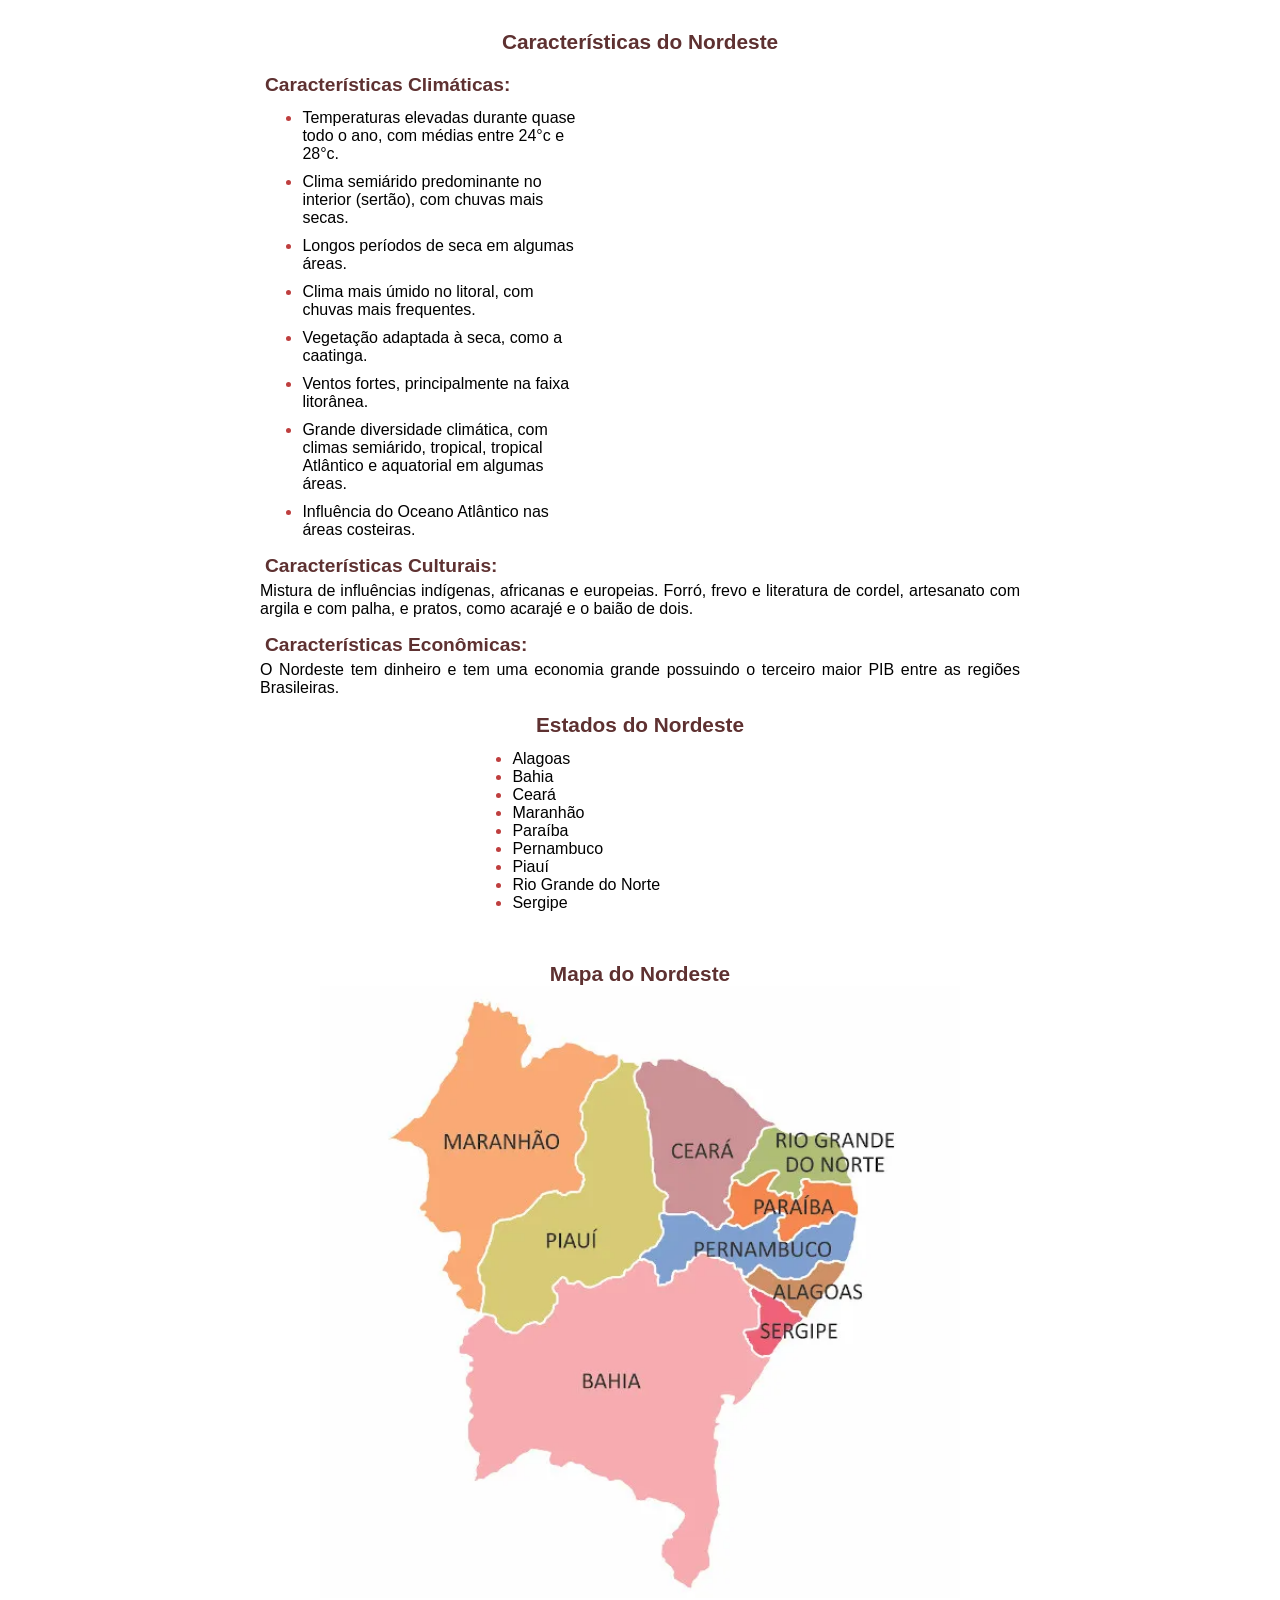
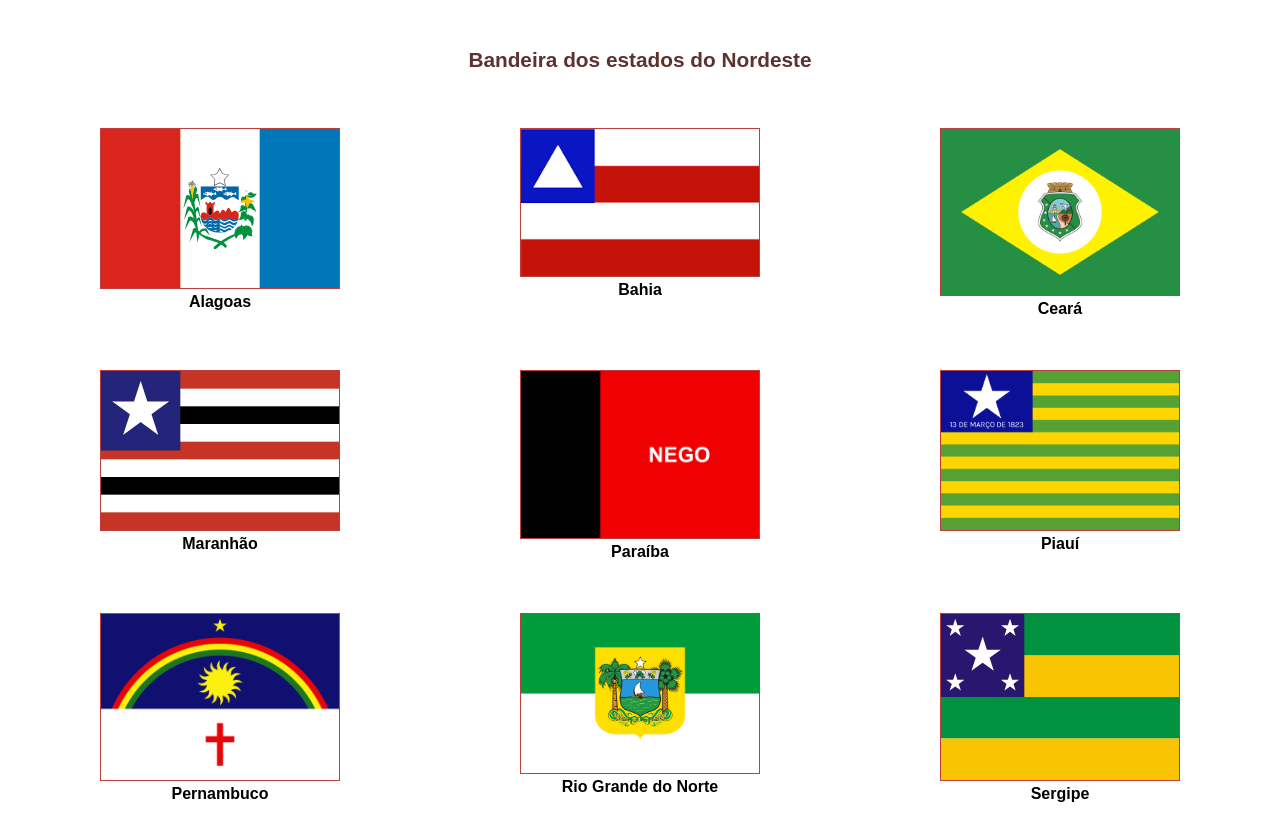
==== conteudo.html @ 7263be01 "deixando o main rolante" ====
<!DOCTYPE html>
<html lang="pt-br">
<head>
    <meta charset="UTF-8">
    <meta name="viewport" content="width=device-width, initial-scale=1.0">
    <link rel="stylesheet" href="style.css">
    <style>
        body {
            background-color: #fff;
        }
    </style>
</head>
<body>
    <section id="seccarac">
            <h3>Características do Nordeste</h3>

            <div class="carac">
                <h4>Características Climáticas:</h4>
                <ul id="clima">
                    <li>Temperaturas elevadas durante quase todo o ano, com médias entre 24°c e 28°c.</li>
                    <li>Clima semiárido predominante no interior (sertão), com chuvas mais secas.</li>
                    <li>Longos períodos de seca em algumas áreas.</li>
                    <li>Clima mais úmido no litoral, com chuvas mais frequentes.</li>
                    <li>Vegetação adaptada à seca, como a caatinga.</li>
                    <li>Ventos fortes, principalmente na faixa litorânea.</li>
                    <li>Grande diversidade climática, com climas semiárido, tropical, tropical Atlântico e aquatorial em algumas áreas.</li>
                    <li>Influência do Oceano Atlântico nas áreas costeiras.</li>
                </ul>
            </div>
            <div class="carac">
                <h4>Características Culturais:</h4>
                <p>Mistura de influências indígenas, africanas e europeias. Forró, frevo e literatura de cordel, artesanato com argila e com palha, e pratos, como acarajé e o baião de dois.</p>
            </div>
            <div class="carac">
                <h4>Características Econômicas:</h4>
                <p>O Nordeste tem dinheiro e tem uma economia grande possuindo o terceiro maior PIB entre as regiões Brasileiras.</p>
            </div>
        </section>
        <section>
            <h3>Estados do Nordeste</h3>
            <div>
                <ul>
                    <li>Alagoas</li>
                    <li>Bahia</li>
                    <li>Ceará</li>
                    <li>Maranhão</li>
                    <li>Paraíba</li>
                    <li>Pernambuco</li>
                    <li>Piauí</li>
                    <li>Rio Grande do Norte</li>
                    <li>Sergipe</li>
                </ul>
            </div>

            <div id="mapa">
                <h3>Mapa do Nordeste</h3>
                <img src="imagens/mapa-da-regiao-nordeste.webp" alt="Mapa do Nordeste" id="imapa">
            </div>
        </section>
        <h3 id="hban">Bandeira dos estados do Nordeste</h3>
        <section id="ban">
            <div>
                <img src="imagens/Bandeira_de_Alagoas.svg" alt="Bandeira de Alagoas">
                <span>Alagoas</span>
            </div>
            <div>
                <img src="imagens/Bandeira_da_Bahia.png" alt="Bandeira da Bahia">
                <span>Bahia</span>
            </div>
            <div>
                <img src="imagens/Bandeira_do_Ceará.svg.webp" alt="Bandeira do Ceará">
                <span>Ceará</span>
            </div>
            <div>
                <img src="imagens/Bandeira_do_Maranhão.svg" alt="Bandeira do Maranhão">
                <span>Maranhão</span>
            </div>
            <div>
                <img src="imagens/Bandeira_da_Paraiba.png" alt="Bandeira da Paraíba">
                <span>Paraíba</span>
            </div>
            <div><img src="imagens/Bandeira_do_Piauí.svg.webp" alt="Bandeira do Piauí">
                <span>Piauí</span>
            </div>
            <div>
                <img src="imagens/Bandeira_do_Pernambuco.png" alt="Bandeira do Pernambuco">
                <span>Pernambuco</span>
            </div>
            <div><img src="imagens/Bandeira_do_Rio_Grande_do_Norte.svg.webp" alt="Bandeira do Rio Grande do Norte">
                <span>Rio Grande do Norte</span>
            </div>
            <div><img src="imagens/Bandeira_de_Sergipe.svg" alt="Bandeira de Sergipe">
                <span>Sergipe</span>
            </div>
        </section>
</body>
</html>
---- style.css ----
* {
    margin: 0;
    padding: 0;
    box-sizing: border-box;
}

body {
    font-family: Arial, Helvetica, sans-serif;
    text-align: center;
    background: #f8f3f0;
    padding: 20px;
}

h1, h2 {
    color: #a07d1f;
}

h3 {
    color: #5e3131;
    font-size: 1.3em;
}

h4 {
    color: #5e3131;
    font-size: 1.2em;
    margin: 5px;
    text-align: justify;
}

section#seccarac {
    text-align: justify;
    display: block;
    width: 100%;
    margin-top: 10px;
}

section#seccarac > h3 {
    text-align: center;
    margin-bottom: 20px;
    
}

.carac {
    max-width: 760px;
    margin: 0 auto;
    padding: 0px;
    text-align: justify;
}

main {
    width: 90vw;
    height: 66vh;
    margin: 20px auto;
    border: 5px solid #be3e3e;
    background: #fff;
}

iframe {
    width: 100%;
    height: 100%;
    border: none;
}

#clima {
    margin-left: 20px;
}

#clima li {
    margin-bottom: 10px;
}

div#mapa {
    margin: 50px auto;
    width: 50vw;
    text-align: center;
}

div#mapa > img {
    margin: 10px auto;
    display: block;
    border: 0px solid #fff;
    width: 100%;
    margin: auto;
}

section#ban {
    display: grid;
    grid-template-columns: repeat(3, 1fr);
    gap: 20px;
}

ul {
    width: min(300px, 100%);
    text-align: left;
    padding-left: 1.4em;
    margin: 0.8em auto;
}

ul li::marker {
  color: #be3e3e;
}

section#ban > div {
    width: min(240px, 100%);
    margin: 1rem auto;
    text-align: center;
}

.carac {
    width: min(760px, 100%);
    margin: 1rem auto;
    text-align: justify;
}

img {
    width: 100%;
    height: auto;
    display: block;
    margin: 0 auto 20;
    border: 0.5px solid #be3e3e;
}

#hban {
    margin-bottom: 40px;
}

span {
    display: block;
    font-weight: bold;
    margin-top: 0.25rem;
}

footer > p {
    margin-top: 25px;
    font-size: 1.5em;
    color: #a07d1f;
    text-align: justify;
    margin-left: 3vw;
}
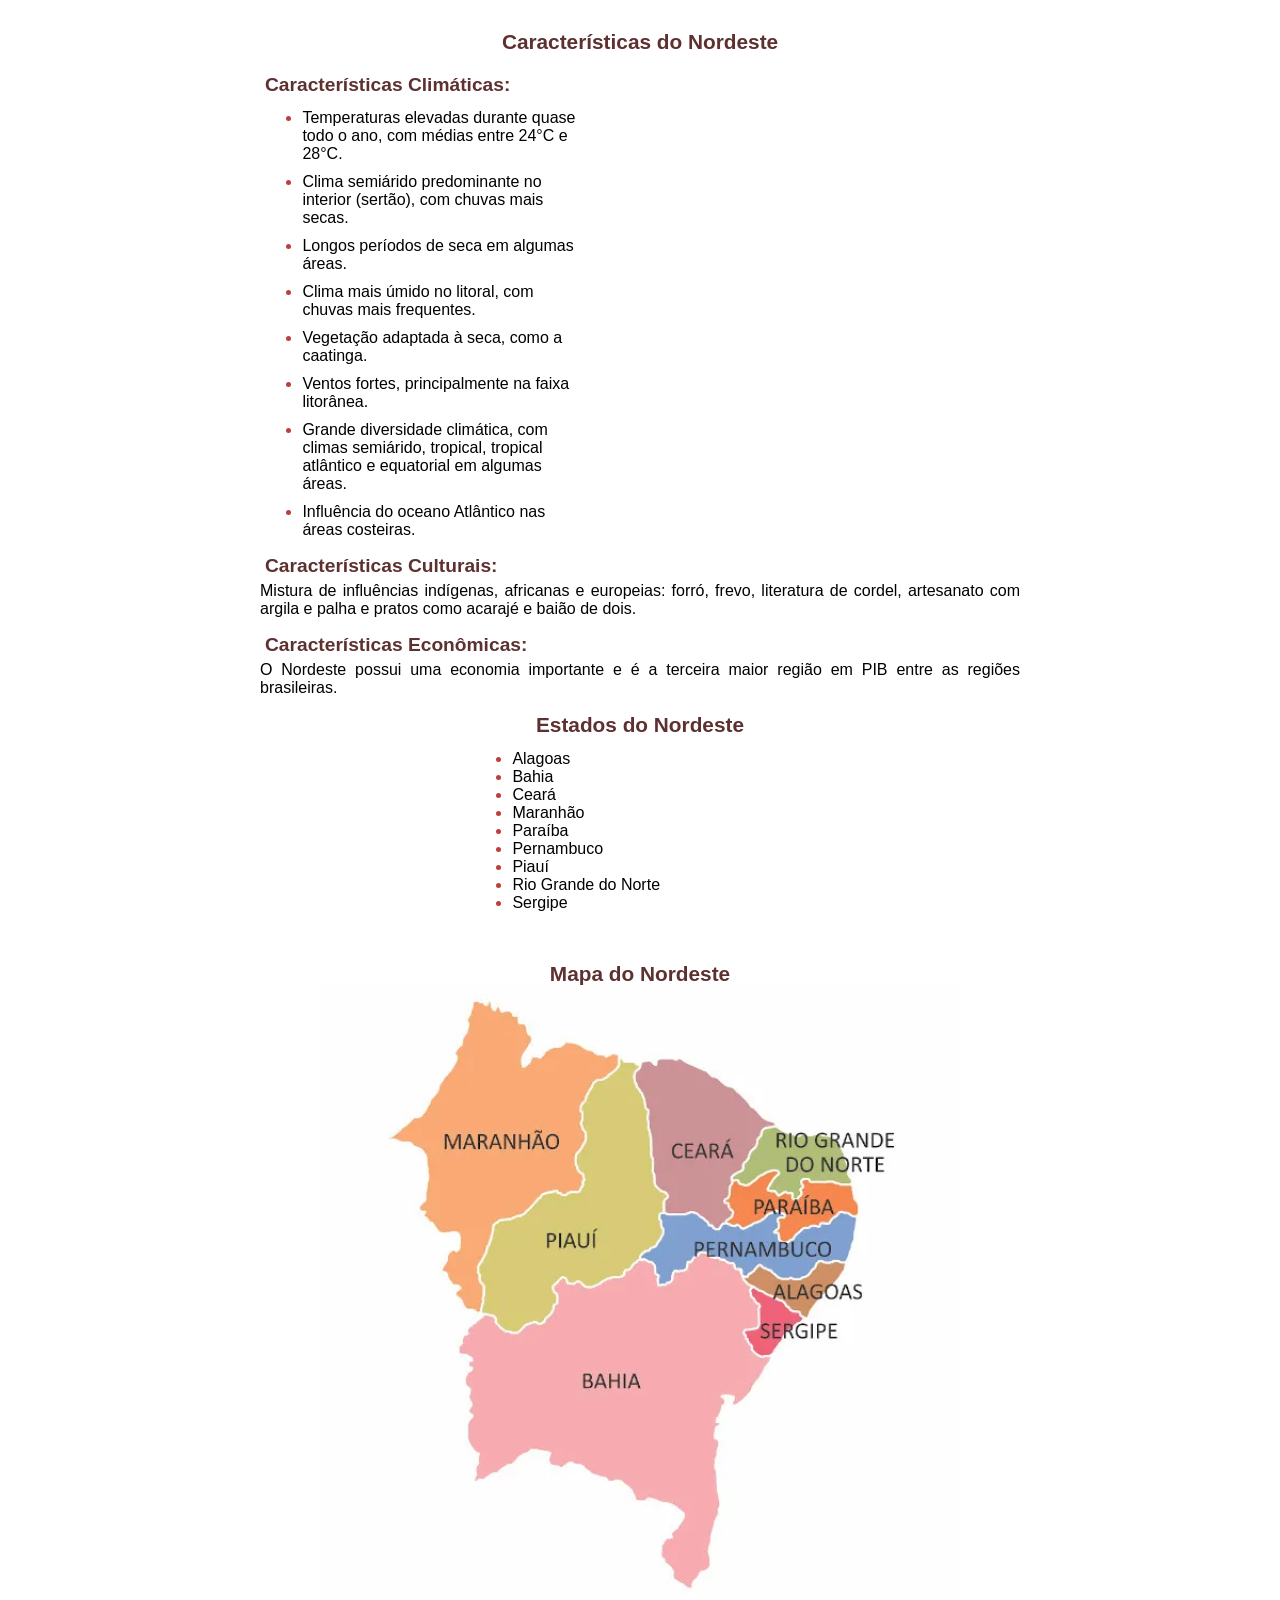
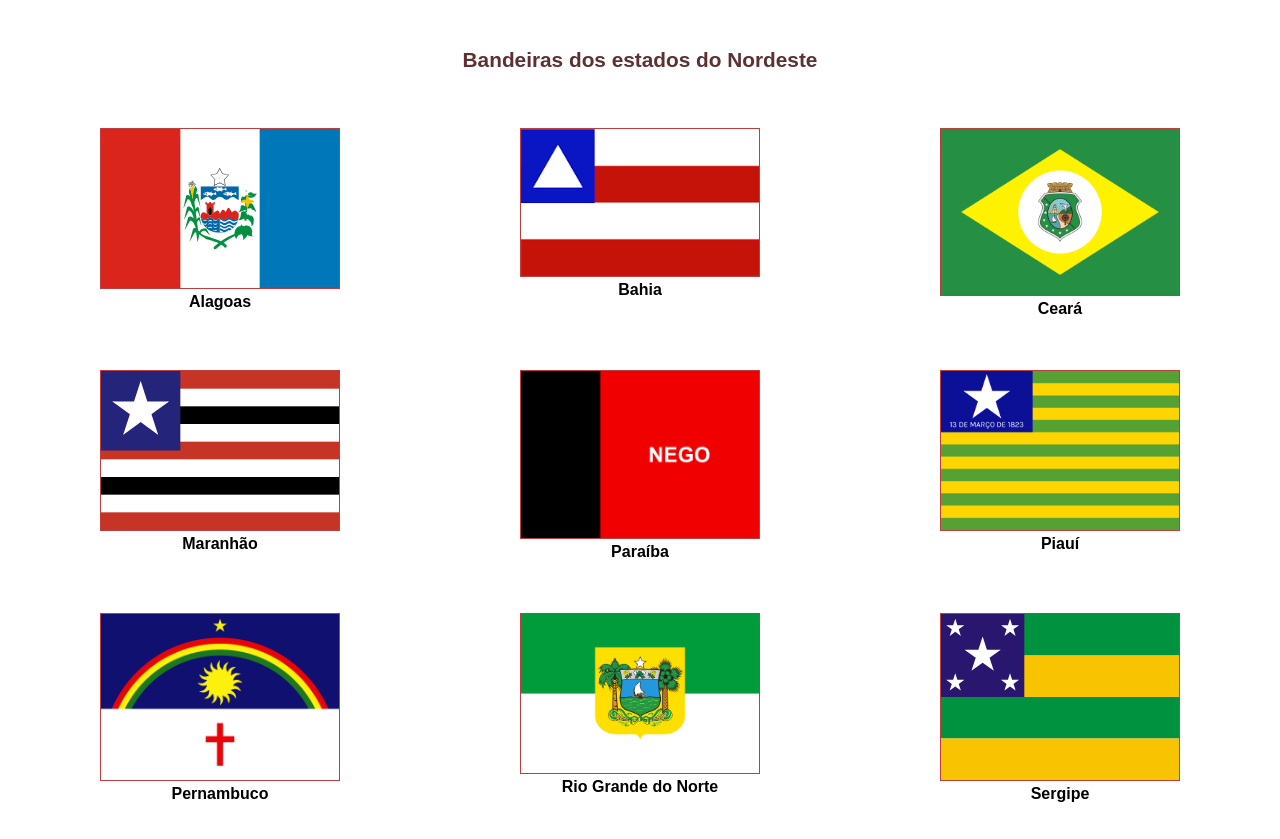
==== commit a9332235: "Update conteudo.html" ====
--- a/conteudo.html
+++ b/conteudo.html
@@ -17,23 +17,23 @@
             <div class="carac">
                 <h4>Características Climáticas:</h4>
                 <ul id="clima">
-                    <li>Temperaturas elevadas durante quase todo o ano, com médias entre 24°c e 28°c.</li>
+                    <li>Temperaturas elevadas durante quase todo o ano, com médias entre 24°C e 28°C.</li>
                     <li>Clima semiárido predominante no interior (sertão), com chuvas mais secas.</li>
                     <li>Longos períodos de seca em algumas áreas.</li>
                     <li>Clima mais úmido no litoral, com chuvas mais frequentes.</li>
                     <li>Vegetação adaptada à seca, como a caatinga.</li>
                     <li>Ventos fortes, principalmente na faixa litorânea.</li>
-                    <li>Grande diversidade climática, com climas semiárido, tropical, tropical Atlântico e aquatorial em algumas áreas.</li>
-                    <li>Influência do Oceano Atlântico nas áreas costeiras.</li>
+                    <li>Grande diversidade climática, com climas semiárido, tropical, tropical atlântico e equatorial em algumas áreas.</li>
+                    <li>Influência do oceano Atlântico nas áreas costeiras.</li>
                 </ul>
             </div>
             <div class="carac">
                 <h4>Características Culturais:</h4>
-                <p>Mistura de influências indígenas, africanas e europeias. Forró, frevo e literatura de cordel, artesanato com argila e com palha, e pratos, como acarajé e o baião de dois.</p>
+                <p>Mistura de influências indígenas, africanas e europeias: forró, frevo, literatura de cordel, artesanato com argila e palha e pratos como acarajé e baião de dois.</p>
             </div>
             <div class="carac">
                 <h4>Características Econômicas:</h4>
-                <p>O Nordeste tem dinheiro e tem uma economia grande possuindo o terceiro maior PIB entre as regiões Brasileiras.</p>
+                <p>O Nordeste possui uma economia importante e é a terceira maior região em PIB entre as regiões brasileiras.</p>
             </div>
         </section>
         <section>
@@ -57,7 +57,7 @@
                 <img src="imagens/mapa-da-regiao-nordeste.webp" alt="Mapa do Nordeste" id="imapa">
             </div>
         </section>
-        <h3 id="hban">Bandeira dos estados do Nordeste</h3>
+        <h3 id="hban">Bandeiras dos estados do Nordeste</h3>
         <section id="ban">
             <div>
                 <img src="imagens/Bandeira_de_Alagoas.svg" alt="Bandeira de Alagoas">
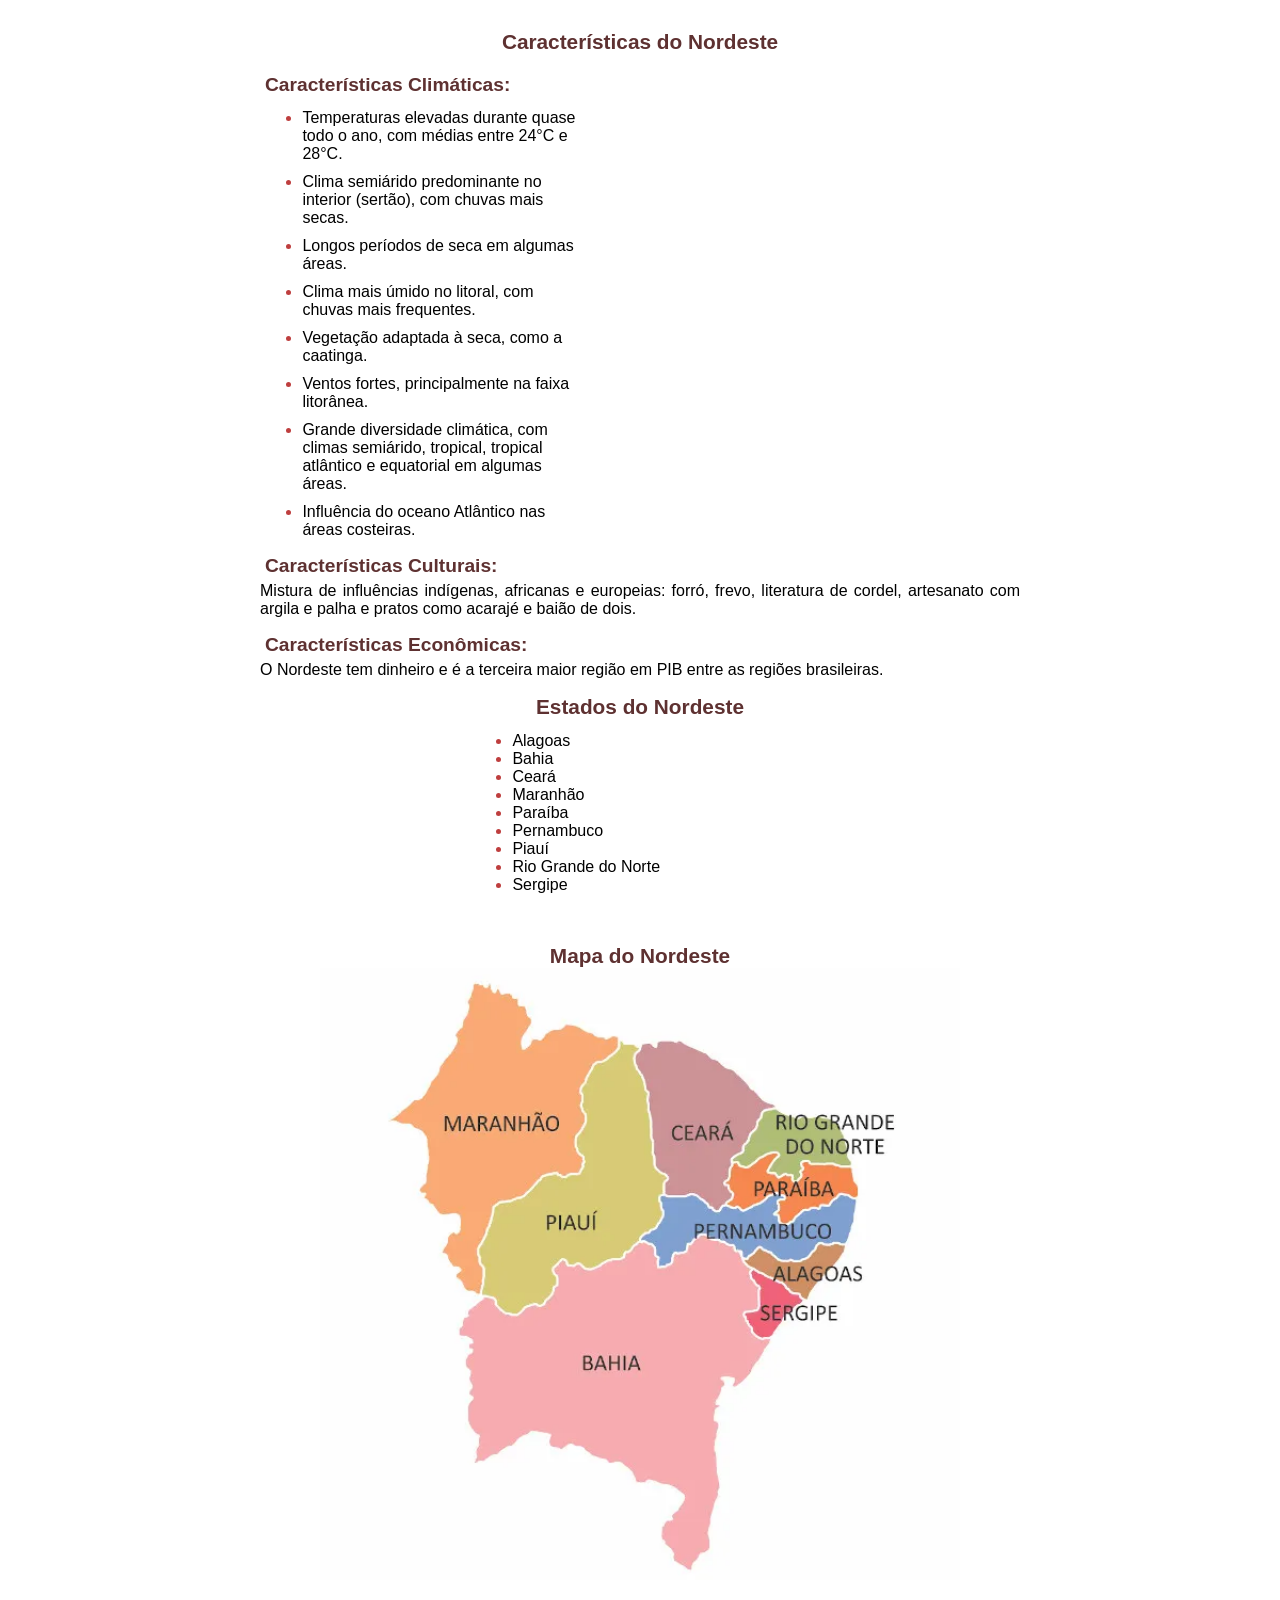
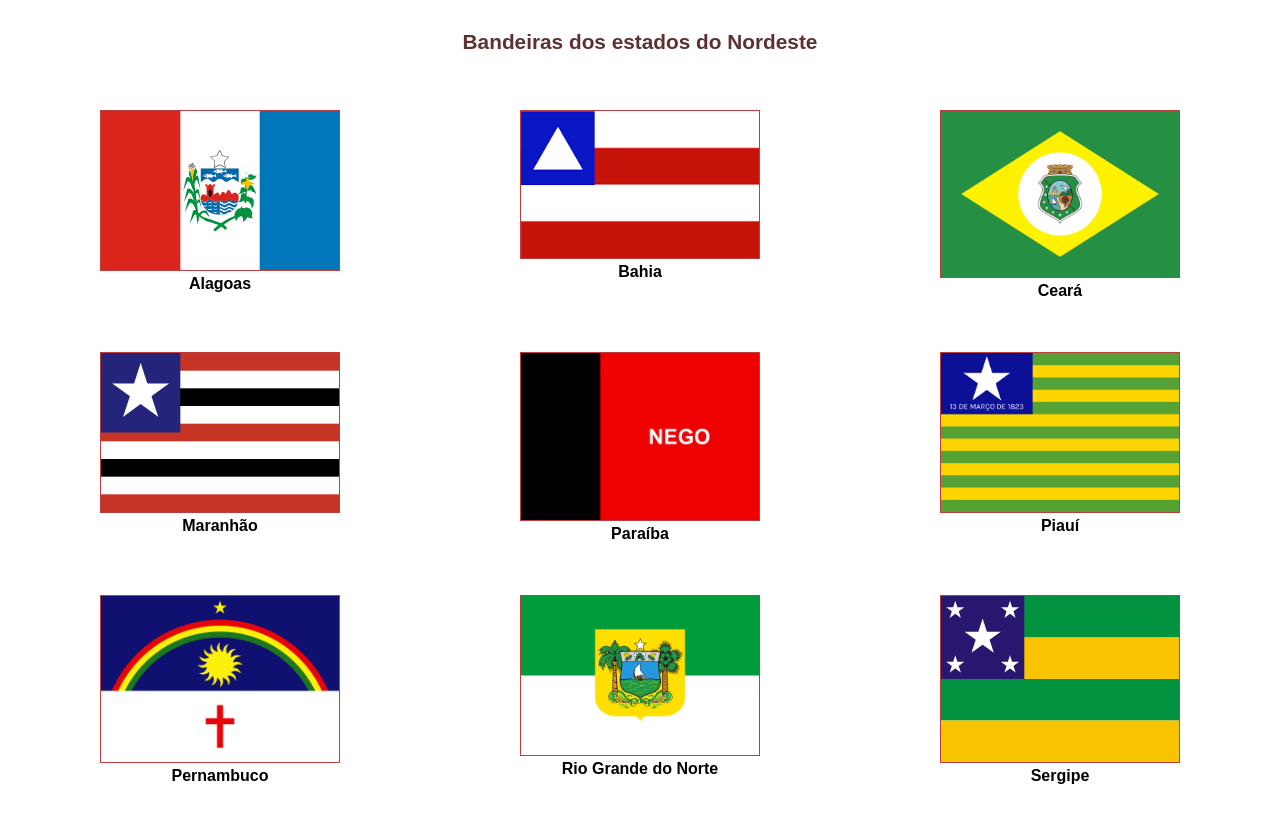
==== commit 731402ba: "Update conteudo.html" ====
--- a/conteudo.html
+++ b/conteudo.html
@@ -33,7 +33,7 @@
             </div>
             <div class="carac">
                 <h4>Características Econômicas:</h4>
-                <p>O Nordeste possui uma economia importante e é a terceira maior região em PIB entre as regiões brasileiras.</p>
+                <p>O Nordeste tem dinheiro e é a terceira maior região em PIB entre as regiões brasileiras.</p>
             </div>
         </section>
         <section>
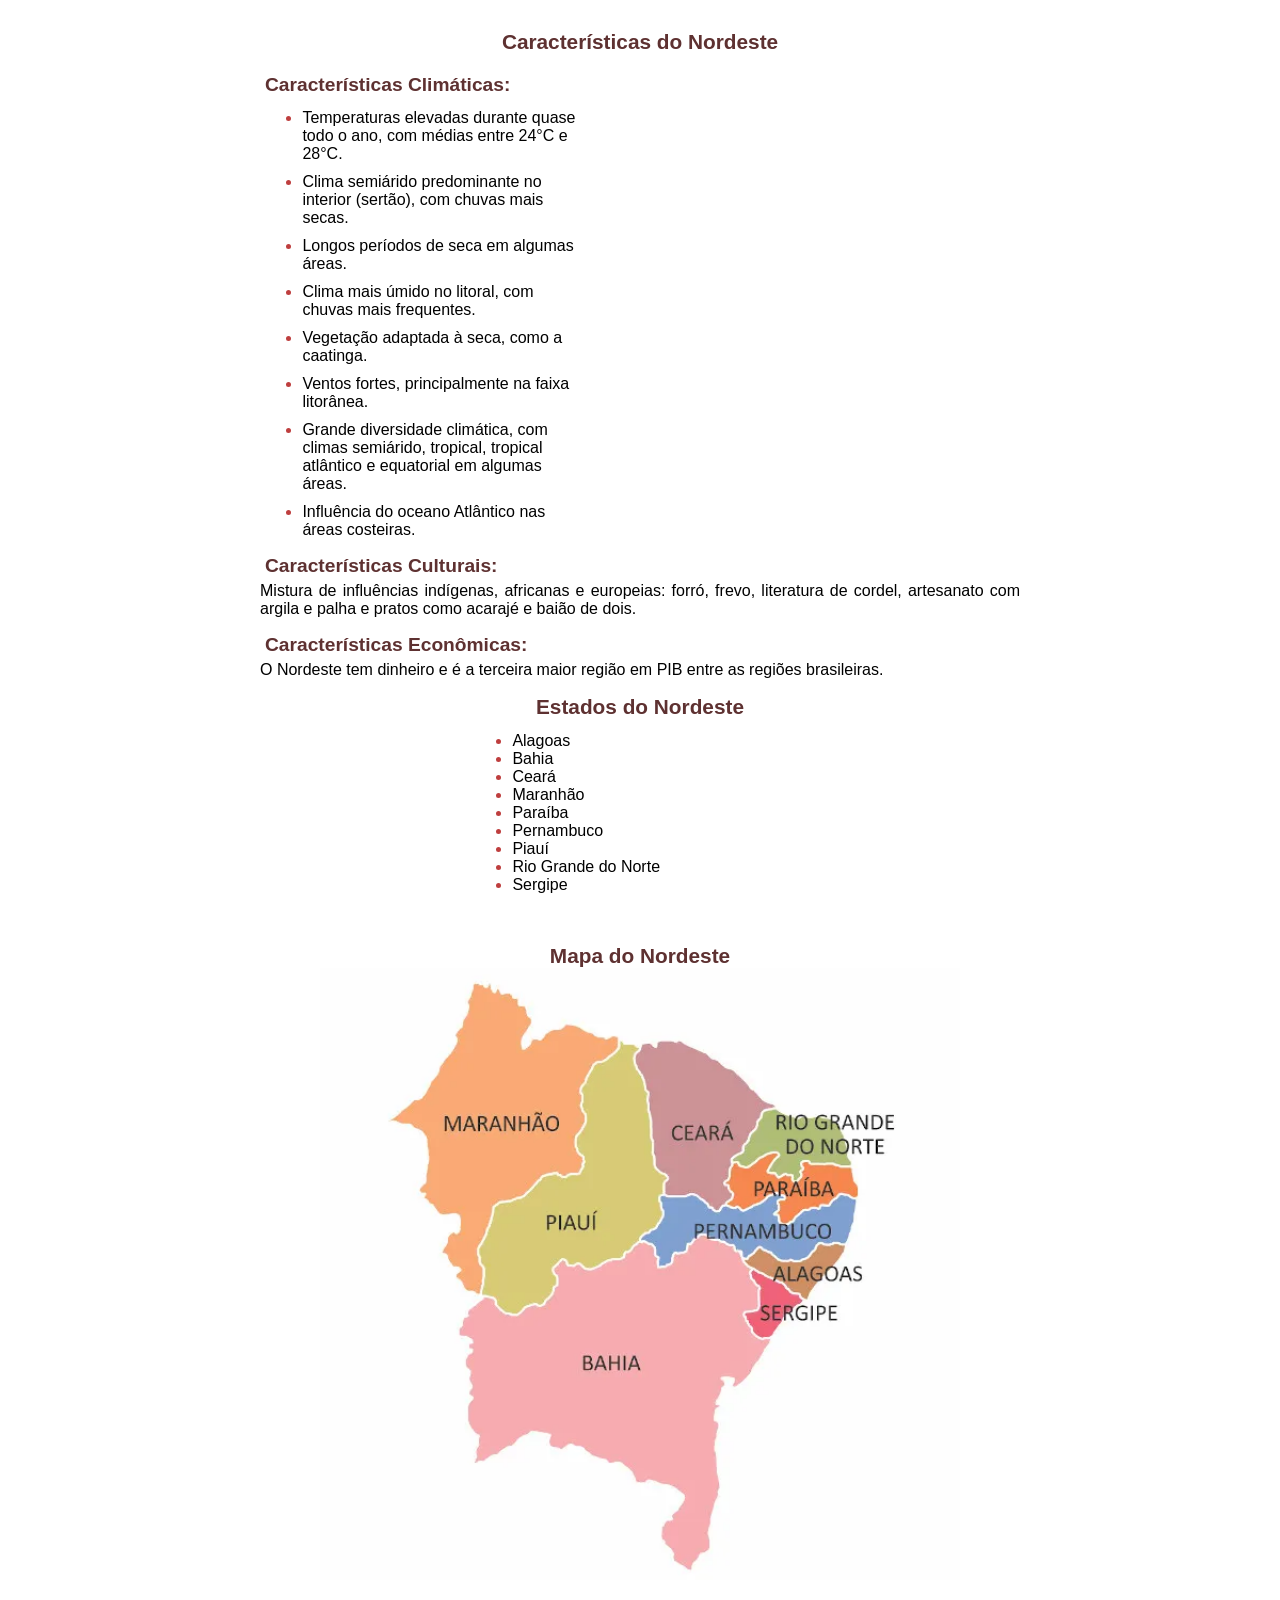
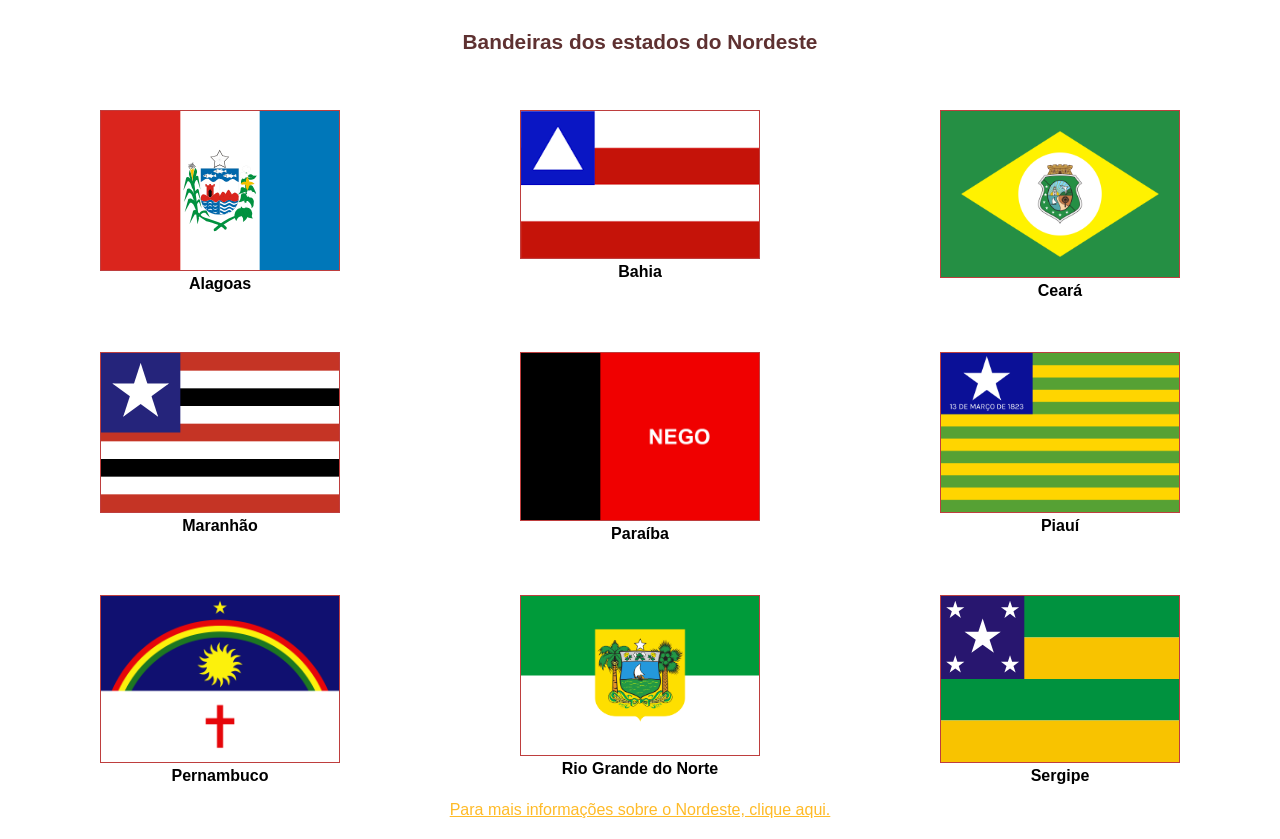
==== commit 1358ff1a: "adicionando um link" ====
--- a/conteudo.html
+++ b/conteudo.html
@@ -93,5 +93,6 @@
                 <span>Sergipe</span>
             </div>
         </section>
+        <a href="https://escolaeducacao.com.br/clima-da-regiao-nordeste/?utm_source=chatgpt.com" target="_blank">Para mais informações sobre o Nordeste, clique aqui.</a>
 </body>
 </html>
--- a/style.css
+++ b/style.css
@@ -136,4 +136,8 @@
     color: #a07d1f;
     text-align: justify;
     margin-left: 3vw;
+}
+
+a {
+    color: #ffbb28;
 }
